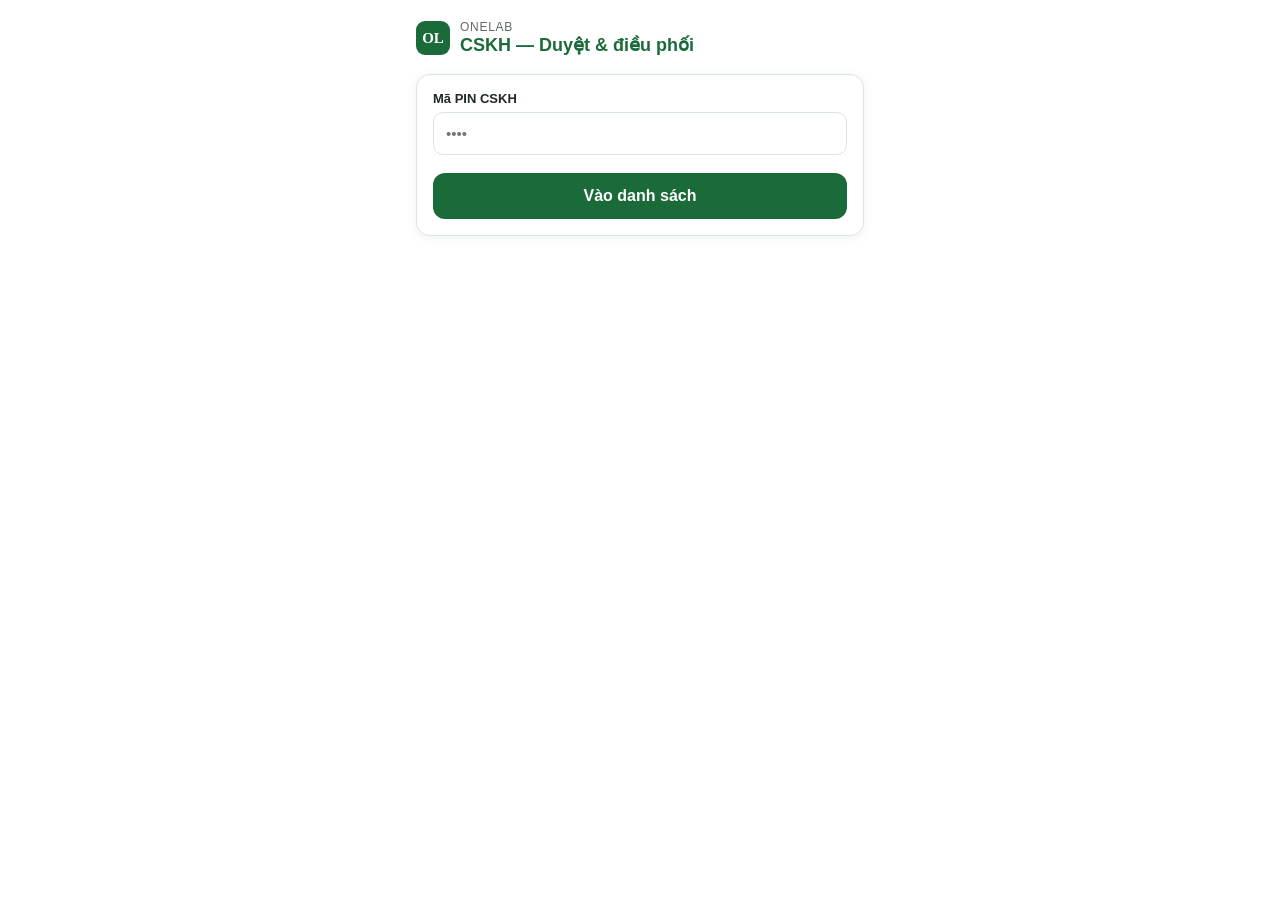
==== cskh.html @ 0e4fd602 "Add files via upload" ====
<!DOCTYPE html>
<html lang="vi">
<head>
<meta charset="UTF-8">
<meta name="viewport" content="width=device-width, initial-scale=1, maximum-scale=1">
<title>ONELAB — CSKH</title>
<link rel="stylesheet" href="style.css">
</head>
<body>
<div class="wrap">
  <div class="topbar">
    <div class="logo-dot">OL</div>
    <div>
      <div class="brandname">ONELAB</div>
      <div class="pagetitle">CSKH — Duyệt &amp; điều phối <span id="countBadge" style="display:none;background:var(--danger);color:#fff;border-radius:999px;padding:2px 9px;font-size:13px;vertical-align:middle;"></span></div>
    </div>
  </div>

  <div class="card" id="pinCard">
    <label class="first">Mã PIN CSKH</label>
    <input type="password" id="pin" inputmode="numeric" placeholder="••••">
    <button class="btn" id="loadBtn">Vào danh sách</button>
    <div id="loginMsg"></div>
  </div>

  <div id="queue"></div>
</div>

<script src="config.js"></script>
<script>
let PIN = '';
let NURSES = [];
let knownCodes = new Set();
let pollTimer = null;

document.getElementById('loadBtn').addEventListener('click', () => loadQueue(true));

async function loadQueue(isFirstLoad) {
  PIN = document.getElementById('pin').value.trim();
  const loginMsg = document.getElementById('loginMsg');
  loginMsg.innerHTML = '';
  if (!PIN) return;

  const [res, nurseRes] = await Promise.all([
    callApi('listQueue', { role: 'cskh', pin: PIN }),
    callApi('listNurses', {})
  ]);
  if (!res.ok) {
    loginMsg.innerHTML = `<div class="msg err">${res.error}</div>`;
    return;
  }
  NURSES = nurseRes.ok ? nurseRes.data : [];
  loginMsg.innerHTML = `<div class="msg ok">Xin chào ${res.who}</div>`;
  checkNewBookings(res.data);
  renderQueue(res.data);

  if (isFirstLoad) {
    if (pollTimer) clearInterval(pollTimer);
    pollTimer = setInterval(() => loadQueue(false), 20000); // tự kiểm tra mỗi 20 giây
    if ('Notification' in window && Notification.permission === 'default') Notification.requestPermission();
  }
}

function checkNewBookings(list) {
  const currentCodes = new Set(list.map(b => b.maBooking + ':' + b.trangThai));
  if (knownCodes.size > 0) {
    const newOnes = list.filter(b => !Array.from(knownCodes).some(k => k.startsWith(b.maBooking + ':')));
    if (newOnes.length > 0) alertNewBooking(newOnes.length + ' booking mới cần duyệt');
  }
  knownCodes = currentCodes;
}

function alertNewBooking(text) {
  playBeep();
  document.title = '🔔 ' + text;
  setTimeout(() => { document.title = 'ONELAB — CSKH'; }, 8000);
  if ('Notification' in window && Notification.permission === 'granted') {
    new Notification('ONELAB CSKH', { body: text });
  }
}

function playBeep() {
  try {
    const ctx = new (window.AudioContext || window.webkitAudioContext)();
    const o = ctx.createOscillator(), g = ctx.createGain();
    o.connect(g); g.connect(ctx.destination);
    o.frequency.value = 880; g.gain.value = 0.15;
    o.start(); setTimeout(() => o.stop(), 220);
  } catch (e) {}
}

function renderQueue(list) {
  const q = document.getElementById('queue');
  const badge = document.getElementById('countBadge');
  if (list.length > 0) {
    badge.style.display = 'inline-block';
    badge.textContent = String(list.length).padStart(2, '0');
  } else {
    badge.style.display = 'none';
  }
  if (list.length === 0) {
    q.innerHTML = '<div class="card mint">Không có booking nào đang chờ xử lý. 🎉</div>';
    return;
  }
  q.innerHTML = list.map(itemHtml).join('');
}

function itemHtml(b) {
  const isPriority = b.mucUuTien && b.mucUuTien !== 'Thường';
  const waitingApprove = Number(b.trangThai) === 1;
  return `
  <div class="card" style="${isPriority ? 'border-color:#C0392B;' : ''}">
    <div style="display:flex;justify-content:space-between;">
      <strong>${b.maBooking}</strong>
      ${isPriority ? `<span class="badge st-0">${b.mucUuTien}</span>` : ''}
    </div>
    <div class="hint" style="margin-top:4px;">
      ${b.tenKH} · ${b.sdt}<br>${b.diaChi}<br>${b.dichVu} · ${b.hinhThuc}<br>Hẹn: ${b.ngayHen} ${b.khungGio}<br>Tạo lúc: ${b.thoiGianTao}
    </div>

    ${waitingApprove ? `
      <label>Thời gian dự kiến lấy mẫu</label>
      <input type="text" id="eta-${b.maBooking}" placeholder="VD: 14:00 hôm nay">
      <div class="qbtn-row" style="margin-top:12px;">
        <button class="btn" onclick="approve('${b.maBooking}')">Duyệt</button>
        <button class="btn danger" onclick="reject('${b.maBooking}')">Từ chối</button>
      </div>
    ` : `
      <label>Điều dưỡng phụ trách</label>
      <select id="nurse-${b.maBooking}">
        <option value="">-- Chọn điều dưỡng --</option>
        ${NURSES.map(n => `<option value="${n}">${n}</option>`).join('')}
      </select>
      <button class="btn" onclick="assign('${b.maBooking}')">Điều phối</button>
    `}

    <label style="margin-top:16px;">Hoá đơn / Bill (để Sales xem khi tra cứu)</label>
    ${b.billLinks ? `<div class="hint">Đã có ${b.billLinks.split(',').length} file — <a href="#" onclick="event.preventDefault(); alert('${b.billLinks.replace(/'/g, "")}')">xem link</a></div>` : ''}
    <input type="file" id="bill-${b.maBooking}" accept="image/*,.pdf" multiple>
    <button class="btn secondary" onclick="uploadBill('${b.maBooking}')">Tải hoá đơn lên</button>
    <div id="msg-${b.maBooking}"></div>
  </div>`;
}

async function uploadBill(code) {
  const filesInput = document.getElementById('bill-' + code).files;
  if (filesInput.length === 0) return;
  const files = [];
  for (let i = 0; i < Math.min(filesInput.length, 3); i++) {
    const f = filesInput[i];
    files.push({ name: f.name, mime: f.type || 'application/octet-stream', base64: await fileToBase64(f) });
  }
  const res = await callApi('uploadBill', { maBooking: code, pin: PIN, files: JSON.stringify(files) });
  showMsg(code, res);
  if (res.ok) loadQueue();
}

async function approve(code) {
  const eta = document.getElementById('eta-' + code).value;
  const res = await callApi('approveBooking', { maBooking: code, pin: PIN, thoiGianDuKien: eta });
  showMsg(code, res);
  if (res.ok) loadQueue();
}

async function reject(code) {
  const lyDo = prompt('Lý do từ chối:');
  if (lyDo === null) return;
  const res = await callApi('rejectBooking', { maBooking: code, pin: PIN, lyDo });
  showMsg(code, res);
  if (res.ok) loadQueue();
}

async function assign(code) {
  const ten = document.getElementById('nurse-' + code).value;
  const res = await callApi('assignNurse', { maBooking: code, pin: PIN, tenDieuDuong: ten });
  showMsg(code, res);
  if (res.ok) loadQueue();
}

function showMsg(code, res) {
  const el = document.getElementById('msg-' + code);
  if (!el) return;
  el.innerHTML = res.ok
    ? `<div class="msg ok">${res.message}</div>`
    : `<div class="msg err">${res.error}</div>`;
}
</script>
</body>
</html>
---- style.css ----
:root {
  --green-dark: #1B6B3A;
  --green-accent: #4CAF82;
  --mint: #E8F5E9;
  --hcm-blue: #1565C0;
  --hn-orange: #EF6C00;
  --text: #1F2A24;
  --muted: #5C6B63;
  --border: #D9E6DD;
  --danger: #C0392B;
  --radius: 14px;
  --shadow: 0 2px 10px rgba(27,107,58,0.08);
}

* { box-sizing: border-box; }

body {
  margin: 0;
  background: #FFFFFF;
  color: var(--text);
  font-family: Calibri, "Segoe UI", -apple-system, Roboto, Arial, sans-serif;
  -webkit-font-smoothing: antialiased;
}

h1, h2, h3 {
  font-family: Cambria, Georgia, "Times New Roman", serif;
  color: var(--green-dark);
  margin: 0 0 6px;
}

.wrap {
  max-width: 480px;
  margin: 0 auto;
  padding: 20px 16px 40px;
  min-height: 100vh;
}

.topbar {
  display: flex;
  align-items: center;
  gap: 10px;
  margin-bottom: 18px;
}
.topbar .logo-dot {
  width: 34px; height: 34px;
  border-radius: 9px;
  background: var(--green-dark);
  color: #fff;
  display: flex; align-items: center; justify-content: center;
  font-family: Cambria, serif;
  font-weight: 700;
  font-size: 15px;
  flex-shrink: 0;
}
.topbar .brandname {
  font-size: 12px;
  letter-spacing: 0.06em;
  color: var(--muted);
  text-transform: uppercase;
}
.topbar .pagetitle {
  font-size: 18px;
  font-weight: 700;
  color: var(--green-dark);
}

.card {
  background: #fff;
  border: 1px solid var(--border);
  border-radius: var(--radius);
  padding: 16px;
  box-shadow: var(--shadow);
  margin-bottom: 14px;
}
.card.mint { background: var(--mint); border-color: transparent; }

label {
  display: block;
  font-size: 13px;
  font-weight: 600;
  color: var(--text);
  margin: 14px 0 6px;
}
label.first { margin-top: 0; }

input, select, textarea {
  width: 100%;
  padding: 12px 12px;
  border-radius: 10px;
  border: 1.5px solid var(--border);
  font-size: 15px;
  font-family: inherit;
  background: #fff;
  color: var(--text);
}
input:focus, select:focus, textarea:focus {
  outline: none;
  border-color: var(--green-accent);
}

.hint { font-size: 12px; color: var(--muted); margin-top: 4px; }

.priority-row { display: flex; gap: 8px; margin-top: 8px; }
.priority-row label.chip {
  flex: 1;
  margin: 0;
  text-align: center;
  padding: 10px 6px;
  border-radius: 10px;
  border: 1.5px solid var(--border);
  font-size: 13px;
  font-weight: 600;
  color: var(--muted);
  cursor: pointer;
}
.priority-row input[type=radio] { display: none; }
.priority-row input[type=radio]:checked + span,
.priority-row label.chip.active {
  color: #fff;
}
.priority-row label.chip:has(input:checked) {
  background: var(--danger);
  border-color: var(--danger);
  color: #fff;
}

button.btn {
  width: 100%;
  padding: 14px;
  border: none;
  border-radius: 12px;
  background: var(--green-dark);
  color: #fff;
  font-size: 16px;
  font-weight: 700;
  font-family: inherit;
  cursor: pointer;
  margin-top: 18px;
}
button.btn:active { background: #154f2c; }
button.btn.secondary {
  background: #fff;
  color: var(--green-dark);
  border: 1.5px solid var(--green-dark);
}
button.btn.danger {
  background: #fff;
  color: var(--danger);
  border: 1.5px solid var(--danger);
}
button.btn:disabled { opacity: 0.5; }

.footer-note {
  text-align: center;
  font-size: 11.5px;
  color: var(--muted);
  margin-top: 22px;
  line-height: 1.5;
}

.badge {
  display: inline-block;
  padding: 4px 10px;
  border-radius: 999px;
  font-size: 12px;
  font-weight: 700;
}
.badge.st-0 { background: #FDEAE8; color: var(--danger); }
.badge.st-1, .badge.st-2 { background: #FFF3E0; color: var(--hn-orange); }
.badge.st-3, .badge.st-4, .badge.st-5 { background: #E3F2FD; color: var(--hcm-blue); }
.badge.st-6, .badge.st-7 { background: var(--mint); color: var(--green-dark); }
.badge.st-8 { background: var(--green-dark); color: #fff; }

.steps {
  display: flex;
  flex-direction: column;
  gap: 0;
  margin: 16px 0 4px;
}
.step {
  display: flex;
  gap: 12px;
  position: relative;
  padding-bottom: 18px;
}
.step:last-child { padding-bottom: 0; }
.step .dot {
  width: 22px; height: 22px;
  border-radius: 50%;
  background: var(--border);
  color: var(--muted);
  font-size: 11px;
  font-weight: 700;
  display: flex; align-items: center; justify-content: center;
  flex-shrink: 0;
  z-index: 1;
}
.step.done .dot { background: var(--green-dark); color: #fff; }
.step.current .dot { background: var(--hn-orange); color: #fff; }
.step:not(:last-child)::before {
  content: "";
  position: absolute;
  left: 10.5px; top: 22px; bottom: 0;
  width: 2px;
  background: var(--border);
}
.step.done:not(:last-child)::before { background: var(--green-dark); }
.step .steplabel { font-size: 13.5px; font-weight: 600; }
.step .stepmeta { font-size: 12px; color: var(--muted); margin-top: 1px; }

.role-grid { display: grid; grid-template-columns: 1fr; gap: 10px; }
.role-card {
  display: block;
  text-decoration: none;
  padding: 16px;
  border-radius: var(--radius);
  border: 1px solid var(--border);
  box-shadow: var(--shadow);
  color: var(--text);
}
.role-card .rtitle { font-weight: 700; color: var(--green-dark); font-size: 15px; }
.role-card .rdesc { font-size: 12.5px; color: var(--muted); margin-top: 2px; }

.msg { padding: 12px; border-radius: 10px; font-size: 13.5px; margin-top: 10px; }
.msg.ok { background: var(--mint); color: var(--green-dark); }
.msg.err { background: #FDEAE8; color: var(--danger); }

.qbtn-row { display: flex; gap: 8px; }
.qbtn-row button { flex: 1; }

.list-item {
  border: 1px solid var(--border);
  border-radius: 12px;
  padding: 12px;
  margin-bottom: 10px;
}
.list-item .top-row { display: flex; justify-content: space-between; align-items: center; }
.list-item .code { font-weight: 700; color: var(--green-dark); font-size: 14px; }
.list-item .meta { font-size: 12.5px; color: var(--muted); margin-top: 4px; }

.confirm-row {
  display: flex;
  justify-content: space-between;
  gap: 10px;
  padding: 7px 0;
  border-bottom: 1px solid var(--border);
  font-size: 13.5px;
}
.confirm-row:last-child { border-bottom: none; }
.confirm-row span { color: var(--muted); flex-shrink: 0; }
.confirm-row strong { text-align: right; font-weight: 600; }
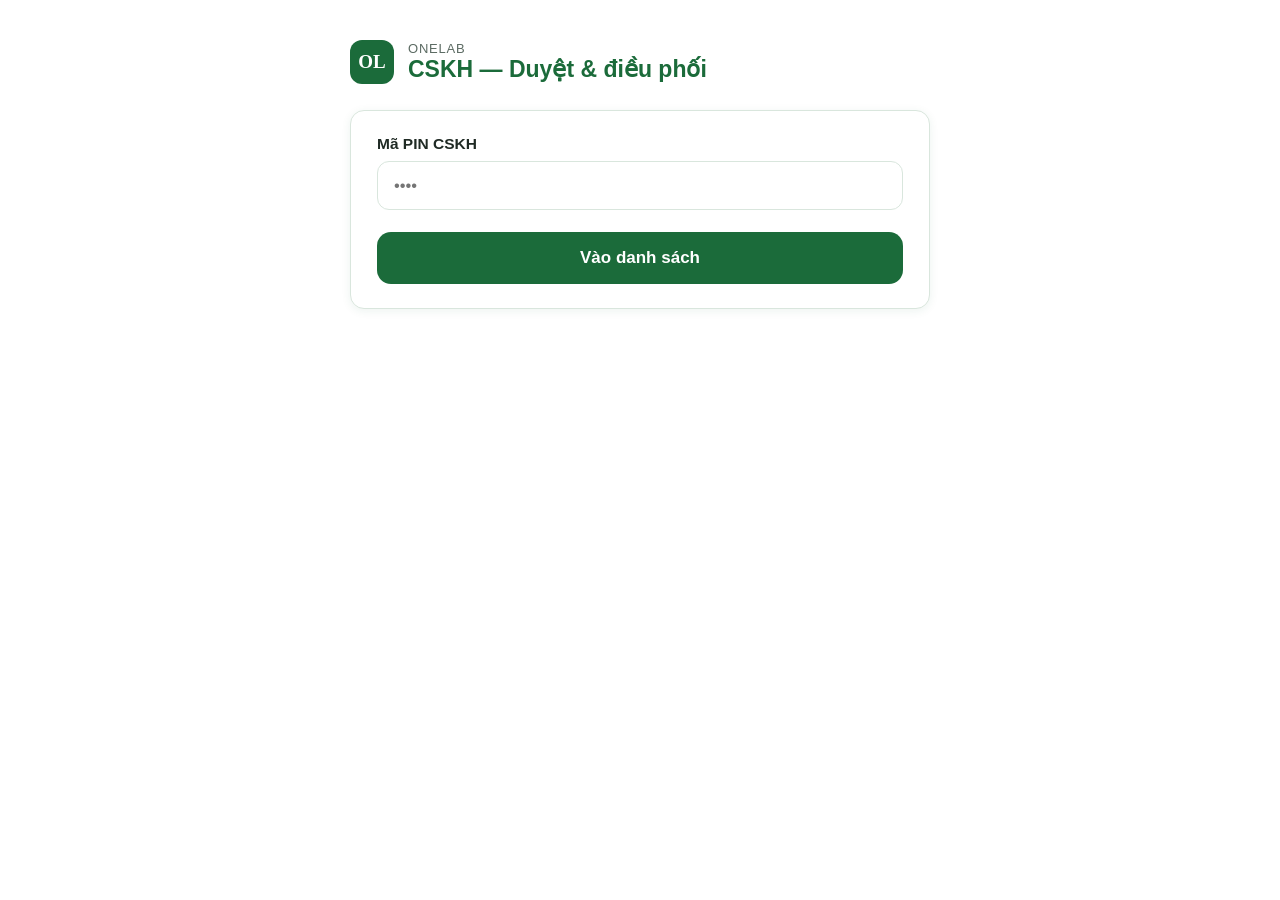
==== commit 53351ad1: "Add files via upload" ====
--- a/cskh.html
+++ b/cskh.html
@@ -33,6 +33,22 @@
 let knownCodes = new Set();
 let pollTimer = null;
 
+// Hiện số lượng ngay khi mở trang, chưa cần nhập PIN
+async function showPublicCount() {
+  try {
+    const res = await callApi('getPublicCount', { role: 'cskh' });
+    const badge = document.getElementById('countBadge');
+    if (res.ok && res.count > 0) {
+      badge.style.display = 'inline-block';
+      badge.textContent = String(res.count).padStart(2, '0');
+    } else {
+      badge.style.display = 'none';
+    }
+  } catch (e) {}
+}
+showPublicCount();
+let publicCountTimer = setInterval(showPublicCount, 20000); // cập nhật số ngay cả khi chưa đăng nhập
+
 document.getElementById('loadBtn').addEventListener('click', () => loadQueue(true));
 
 async function loadQueue(isFirstLoad) {
@@ -41,10 +57,16 @@
   loginMsg.innerHTML = '';
   if (!PIN) return;
 
-  const [res, nurseRes] = await Promise.all([
-    callApi('listQueue', { role: 'cskh', pin: PIN }),
-    callApi('listNurses', {})
-  ]);
+  let res, nurseRes;
+  try {
+    [res, nurseRes] = await Promise.all([
+      callApi('listQueue', { role: 'cskh', pin: PIN }),
+      callApi('listNurses', {})
+    ]);
+  } catch (err) {
+    loginMsg.innerHTML = `<div class="msg err">Không kết nối được hệ thống. Kiểm tra lại config.js (URL Apps Script) hoặc mạng internet. (${err})</div>`;
+    return;
+  }
   if (!res.ok) {
     loginMsg.innerHTML = `<div class="msg err">${res.error}</div>`;
     return;
@@ -55,6 +77,7 @@
   renderQueue(res.data);
 
   if (isFirstLoad) {
+    if (publicCountTimer) clearInterval(publicCountTimer);
     if (pollTimer) clearInterval(pollTimer);
     pollTimer = setInterval(() => loadQueue(false), 20000); // tự kiểm tra mỗi 20 giây
     if ('Notification' in window && Notification.permission === 'default') Notification.requestPermission();
@@ -117,6 +140,7 @@
     <div class="hint" style="margin-top:4px;">
       ${b.tenKH} · ${b.sdt}<br>${b.diaChi}<br>${b.dichVu} · ${b.hinhThuc}<br>Hẹn: ${b.ngayHen} ${b.khungGio}<br>Tạo lúc: ${b.thoiGianTao}
     </div>
+    ${b.ghiChu ? `<div class="hint" style="margin-top:6px;font-style:italic;">Ghi chú Sale: ${b.ghiChu}</div>` : ''}
 
     ${waitingApprove ? `
       <label>Thời gian dự kiến lấy mẫu</label>
@@ -126,18 +150,20 @@
         <button class="btn danger" onclick="reject('${b.maBooking}')">Từ chối</button>
       </div>
     ` : `
-      <label>Điều dưỡng phụ trách</label>
+      <div class="card mint" style="margin-top:14px;padding:12px 14px;">
+        <div class="hint" style="font-weight:700;color:var(--text);margin-bottom:6px;">Bước 1 (tuỳ chọn) — Tải hoá đơn/bill trước khi điều phối</div>
+        ${b.billLinks ? `<div class="hint" style="margin-bottom:6px;">Đã có ${b.billLinks.split(',').length} file — <a href="#" onclick="event.preventDefault(); alert('${b.billLinks.replace(/'/g, "")}')">xem link</a></div>` : ''}
+        <input type="file" id="bill-${b.maBooking}" accept="image/*,.pdf" multiple>
+        <button class="btn secondary" onclick="uploadBill('${b.maBooking}')">Tải hoá đơn lên</button>
+      </div>
+
+      <label style="margin-top:14px;">Bước 2 — Điều dưỡng phụ trách</label>
       <select id="nurse-${b.maBooking}">
         <option value="">-- Chọn điều dưỡng --</option>
         ${NURSES.map(n => `<option value="${n}">${n}</option>`).join('')}
       </select>
       <button class="btn" onclick="assign('${b.maBooking}')">Điều phối</button>
     `}
-
-    <label style="margin-top:16px;">Hoá đơn / Bill (để Sales xem khi tra cứu)</label>
-    ${b.billLinks ? `<div class="hint">Đã có ${b.billLinks.split(',').length} file — <a href="#" onclick="event.preventDefault(); alert('${b.billLinks.replace(/'/g, "")}')">xem link</a></div>` : ''}
-    <input type="file" id="bill-${b.maBooking}" accept="image/*,.pdf" multiple>
-    <button class="btn secondary" onclick="uploadBill('${b.maBooking}')">Tải hoá đơn lên</button>
     <div id="msg-${b.maBooking}"></div>
   </div>`;
 }
--- a/style.css
+++ b/style.css
@@ -249,3 +249,131 @@
 .confirm-row:last-child { border-bottom: none; }
 .confirm-row span { color: var(--muted); flex-shrink: 0; }
 .confirm-row strong { text-align: right; font-weight: 600; }
+
+.test-suggestions {
+  display: none;
+  position: absolute;
+  top: calc(100% + 4px);
+  left: 0; right: 0;
+  background: #fff;
+  border: 1.5px solid var(--green-accent);
+  border-radius: 10px;
+  max-height: 220px;
+  overflow-y: auto;
+  z-index: 20;
+  box-shadow: 0 6px 18px rgba(27,107,58,0.15);
+}
+.suggestion-item {
+  padding: 10px 14px;
+  font-size: 13.5px;
+  color: var(--text);
+  cursor: pointer;
+  border-bottom: 1px solid var(--border);
+  display: flex;
+  justify-content: space-between;
+  align-items: center;
+  gap: 10px;
+}
+.suggestion-price {
+  color: var(--green-dark);
+  font-weight: 700;
+  font-size: 12px;
+  white-space: nowrap;
+}
+.suggestion-item:last-child { border-bottom: none; }
+.suggestion-item:hover, .suggestion-item:active { background: var(--mint); }
+.suggestion-empty {
+  padding: 10px 14px;
+  font-size: 12.5px;
+  color: var(--muted);
+  font-style: italic;
+}
+
+.selected-tests {
+  display: flex;
+  flex-wrap: wrap;
+  gap: 8px;
+  margin-top: 10px;
+}
+.test-chip {
+  display: inline-flex;
+  align-items: center;
+  gap: 6px;
+  background: var(--mint);
+  color: var(--green-dark);
+  border-radius: 999px;
+  padding: 6px 8px 6px 12px;
+  font-size: 12.5px;
+  font-weight: 600;
+}
+.chip-x {
+  cursor: pointer;
+  font-weight: 700;
+  width: 18px; height: 18px;
+  border-radius: 50%;
+  background: var(--green-dark);
+  color: #fff;
+  display: inline-flex;
+  align-items: center;
+  justify-content: center;
+  font-size: 12px;
+  line-height: 1;
+}
+.chip-x:hover { background: var(--danger); }
+
+/* ===== MÀN HÌNH MÁY TÍNH (desktop) — phóng to chữ + mở rộng khung cho dễ đọc ===== */
+@media (min-width: 720px) {
+  body { font-size: 17px; }
+  .wrap { max-width: 660px; padding: 40px 40px 70px; }
+
+  .topbar { gap: 14px; margin-bottom: 26px; }
+  .topbar .logo-dot { width: 44px; height: 44px; border-radius: 12px; font-size: 19px; }
+  .topbar .brandname { font-size: 13px; }
+  .topbar .pagetitle { font-size: 23px; }
+
+  h1, h2, h3 { font-size: 1.2em; }
+  .card { padding: 24px 26px; margin-bottom: 18px; }
+
+  label { font-size: 15.5px; margin: 18px 0 8px; }
+  input, select, textarea {
+    padding: 14px 16px;
+    font-size: 16.5px;
+    border-radius: 12px;
+  }
+  textarea { min-height: 70px; }
+
+  .hint { font-size: 13.5px; }
+  .priority-row label.chip { padding: 13px 8px; font-size: 14.5px; }
+
+  button.btn { padding: 16px; font-size: 17px; border-radius: 14px; margin-top: 22px; }
+
+  .badge { font-size: 13px; padding: 5px 13px; }
+
+  .steps { margin: 20px 0 6px; }
+  .step { gap: 16px; padding-bottom: 22px; }
+  .step .dot { width: 26px; height: 26px; font-size: 13px; }
+  .step:not(:last-child)::before { left: 12.5px; top: 26px; }
+  .step .steplabel { font-size: 15.5px; }
+  .step .stepmeta { font-size: 13.5px; }
+
+  .role-card { padding: 20px; }
+  .role-card .rtitle { font-size: 17px; }
+  .role-card .rdesc { font-size: 14px; }
+
+  .msg { padding: 14px 16px; font-size: 15px; }
+
+  .list-item { padding: 16px; }
+  .list-item .code { font-size: 16px; }
+  .list-item .meta { font-size: 13.5px; }
+
+  .confirm-row { padding: 9px 0; font-size: 15px; }
+
+  .suggestion-item { padding: 13px 16px; font-size: 15px; }
+  .suggestion-price { font-size: 13.5px; }
+  .suggestion-empty { padding: 13px 16px; font-size: 14px; }
+
+  .test-chip { font-size: 14px; padding: 8px 10px 8px 14px; }
+  .chip-x { width: 20px; height: 20px; font-size: 13px; }
+
+  .footer-note { font-size: 12.5px; margin-top: 28px; }
+}
